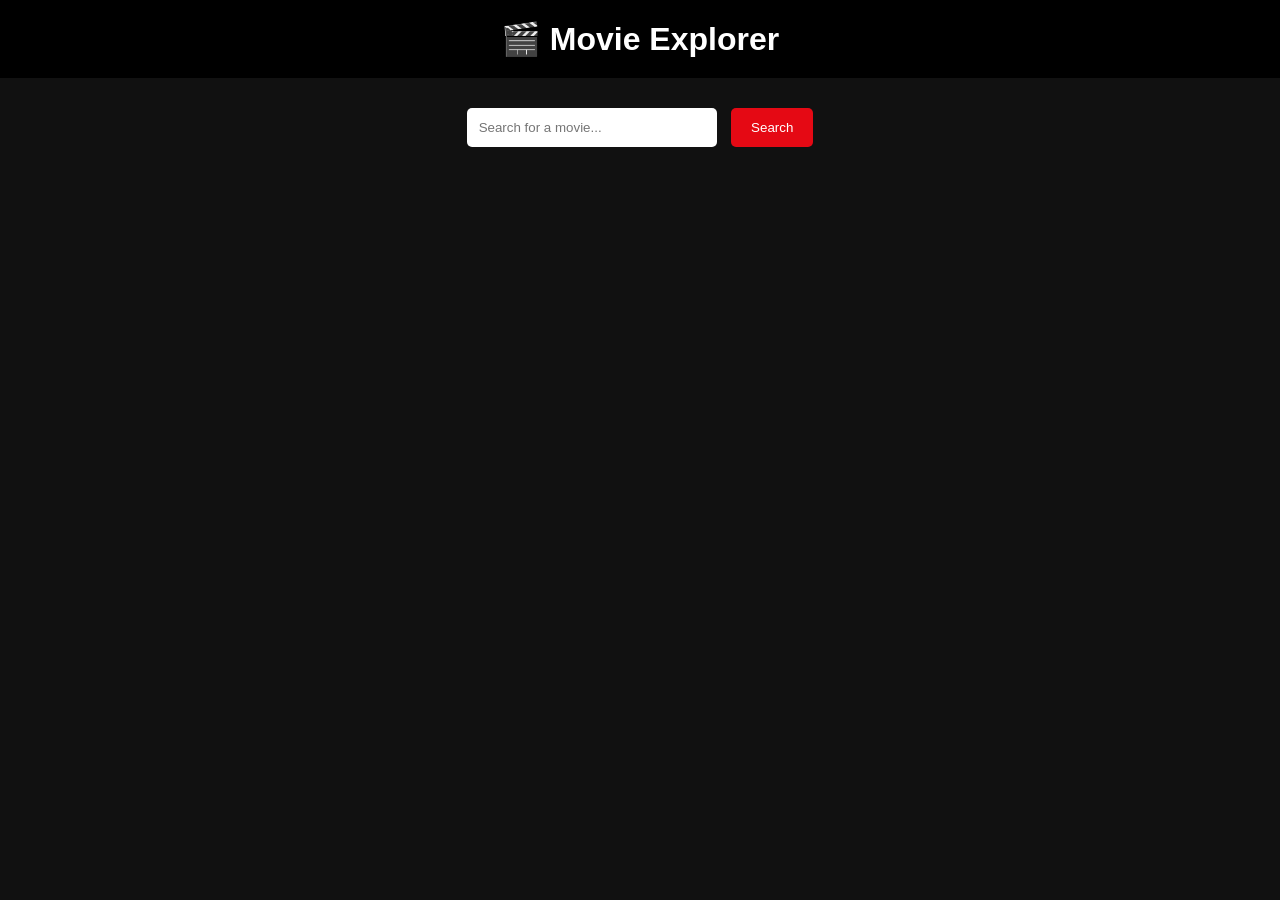
==== index.html @ e54645ca "Add files via upload" ====
<!DOCTYPE html>
<html lang="en">
<head>
<meta charset="UTF-8">
<meta name="viewport" content="width=device-width, initial-scale=1.0">
<title>Movie Explorer</title>
<link rel="stylesheet" href="style.css">
</head>

<body>

<header>
<h1>🎬 Movie Explorer</h1>
</header>

<section class="search-section">
<form id="movieForm">
<input type="text" id="movieInput" placeholder="Search for a movie..." required>
<button type="submit">Search</button>
</form>
</section>

<section id="movieResult" class="movie-container"></section>

<script src="script.js"></script>

</body>
</html>
---- style.css ----
*{
margin:0;
padding:0;
box-sizing:border-box;
font-family:Arial;
}

body{
background:#111;
color:white;
}

header{
text-align:center;
padding:20px;
background:#000;
}

.search-section{
display:flex;
justify-content:center;
margin:30px 0;
}

.search-section input{
padding:12px;
width:250px;
border:none;
border-radius:5px;
}

.search-section button{
padding:12px 20px;
border:none;
background:#e50914;
color:white;
margin-left:10px;
border-radius:5px;
cursor:pointer;
}

.movie-container{
display:flex;
justify-content:center;
margin-top:20px;
padding:20px;
}

.movie-card{
background:#1c1c1c;
border-radius:10px;
width:300px;
overflow:hidden;
box-shadow:0 5px 15px rgba(0,0,0,0.5);
transition:0.3s;
}

.movie-card:hover{
transform:scale(1.05);
}

.movie-card img{
width:100%;
}

.movie-info{
padding:15px;
}

.movie-info h2{
margin-bottom:10px;
}

.movie-info p{
margin:5px 0;
font-size:14px;
}
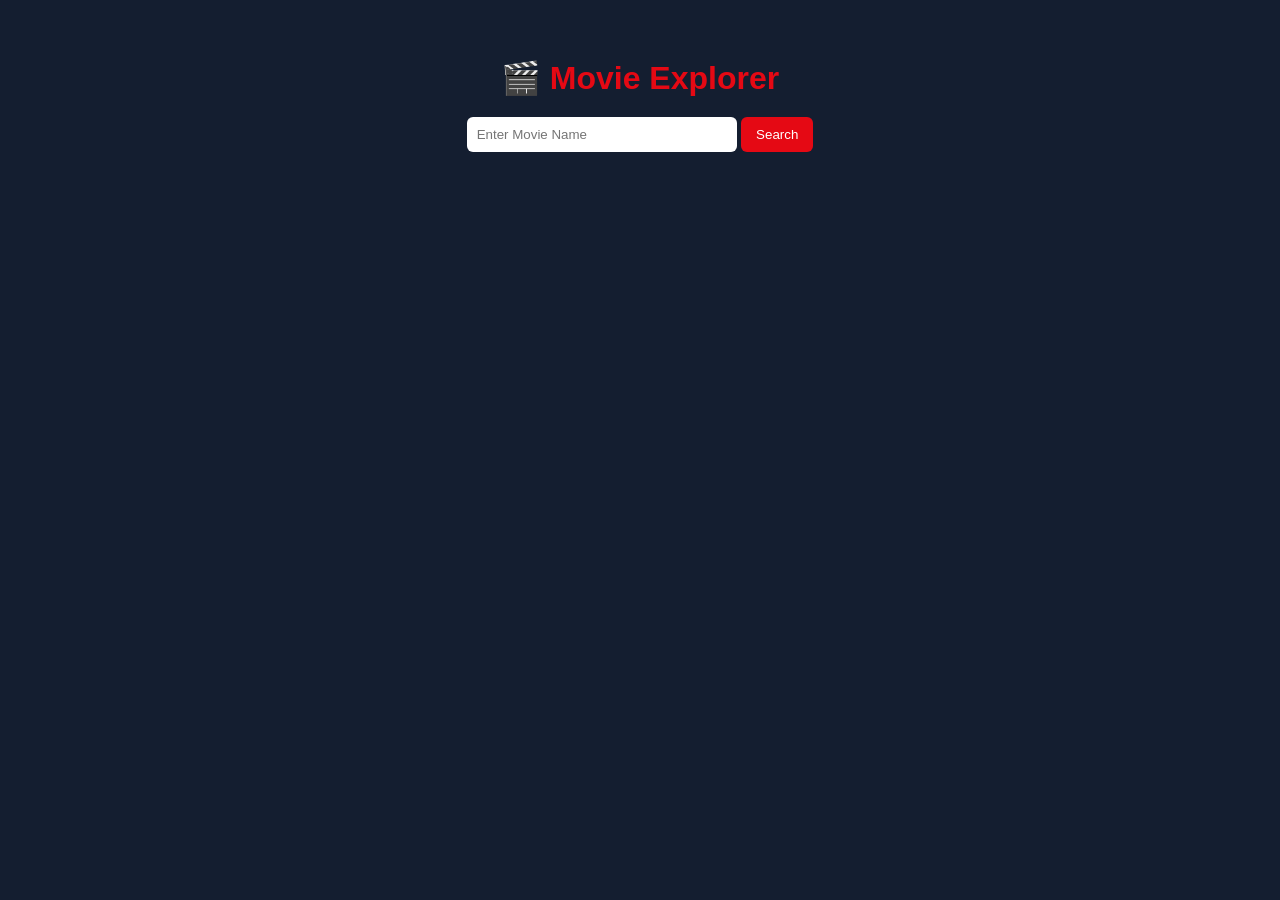
==== commit b9dcee06: "Update index.html" ====
--- a/index.html
+++ b/index.html
@@ -4,25 +4,121 @@
 <meta charset="UTF-8">
 <meta name="viewport" content="width=device-width, initial-scale=1.0">
 <title>Movie Explorer</title>
-<link rel="stylesheet" href="style.css">
+
+<style>
+
+body{
+font-family:Arial;
+background:#141e30;
+color:white;
+text-align:center;
+padding:30px;
+}
+
+h1{
+color:#e50914;
+margin-bottom:20px;
+}
+
+.search-box{
+margin-bottom:20px;
+}
+
+input{
+padding:10px;
+width:250px;
+border:none;
+border-radius:6px;
+}
+
+button{
+padding:10px 15px;
+border:none;
+background:#e50914;
+color:white;
+border-radius:6px;
+cursor:pointer;
+}
+
+.movie-card{
+margin-top:20px;
+background:#1c1c1c;
+padding:20px;
+border-radius:10px;
+display:inline-block;
+}
+
+img{
+width:200px;
+border-radius:10px;
+}
+
+iframe{
+margin-top:15px;
+border-radius:10px;
+}
+
+</style>
+
 </head>
 
 <body>
 
-<header>
 <h1>🎬 Movie Explorer</h1>
-</header>
 
-<section class="search-section">
-<form id="movieForm">
-<input type="text" id="movieInput" placeholder="Search for a movie..." required>
-<button type="submit">Search</button>
-</form>
-</section>
+<div class="search-box">
 
-<section id="movieResult" class="movie-container"></section>
+<input type="text" id="movieName" placeholder="Enter Movie Name">
 
-<script src="script.js"></script>
+<button onclick="searchMovie()">Search</button>
+
+</div>
+
+<div id="result"></div>
+
+<script>
+
+async function searchMovie(){
+
+const movie = document.getElementById("movieName").value;
+
+const url = `https://www.omdbapi.com/?t=${movie}&apikey=564727fa`;
+
+const response = await fetch(url);
+
+const data = await response.json();
+
+if(data.Response == "True"){
+
+document.getElementById("result").innerHTML = `
+
+<div class="movie-card">
+
+<h2>${data.Title}</h2>
+
+<img src="${data.Poster}">
+
+<p>${data.Plot}</p>
+
+<h3>Watch Trailer</h3>
+
+<iframe width="350" height="200"
+src="https://www.youtube.com/embed?listType=search&list=${data.Title} trailer"
+frameborder="0" allowfullscreen></iframe>
+
+</div>
+
+`;
+
+}else{
+
+document.getElementById("result").innerHTML = "<p>Movie not found</p>";
+
+}
+
+}
+
+</script>
 
 </body>
-</html>+</html>
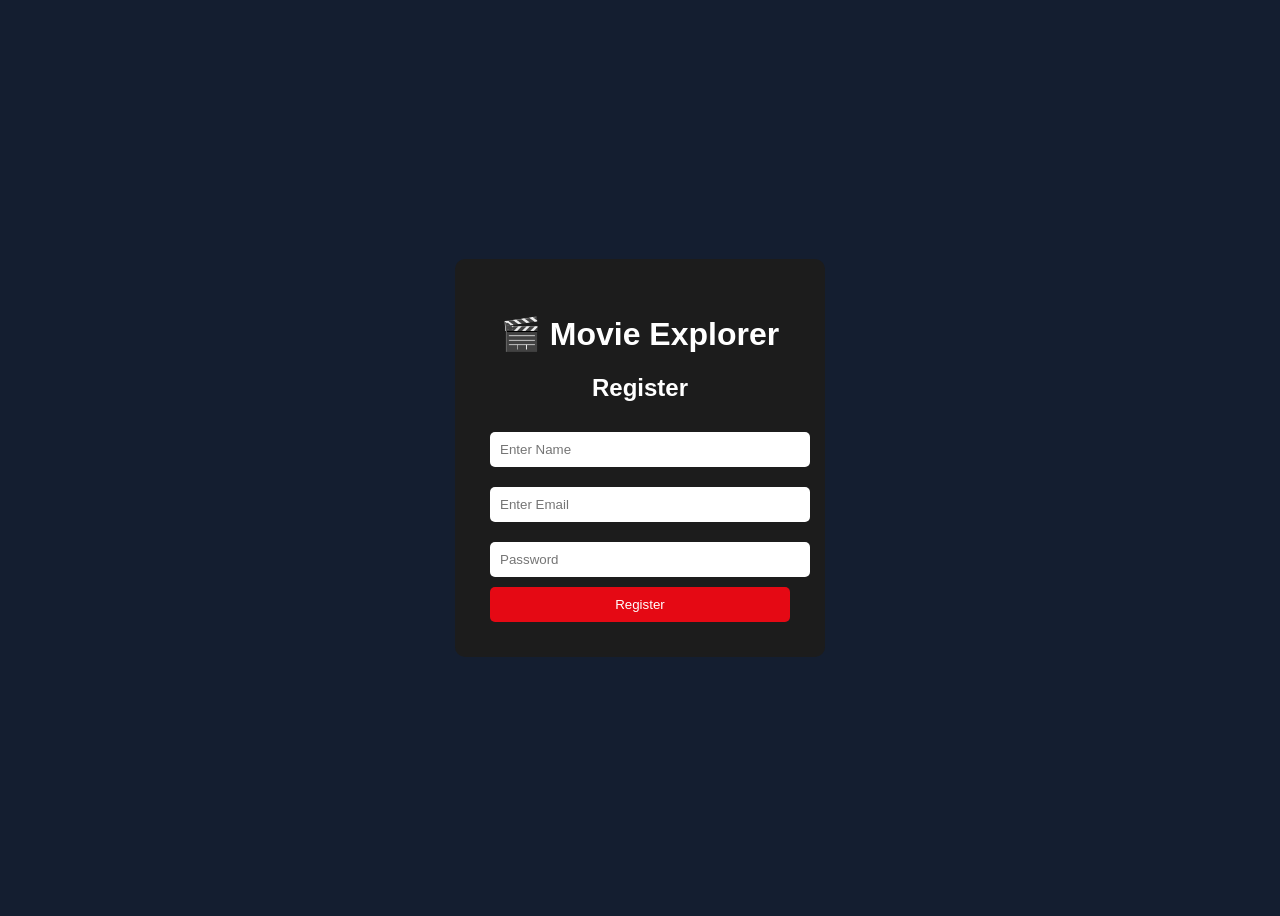
==== commit 8921de1e: "Update index.html" ====
--- a/index.html
+++ b/index.html
@@ -3,120 +3,85 @@
 <head>
 <meta charset="UTF-8">
 <meta name="viewport" content="width=device-width, initial-scale=1.0">
-<title>Movie Explorer</title>
+<title>Register - Movie Explorer</title>
 
 <style>
 
 body{
+height:100vh;
+display:flex;
+justify-content:center;
+align-items:center;
+background:#141e30;
 font-family:Arial;
-background:#141e30;
 color:white;
-text-align:center;
-padding:30px;
 }
 
-h1{
-color:#e50914;
-margin-bottom:20px;
-}
-
-.search-box{
-margin-bottom:20px;
+.register-container{
+background:#1c1c1c;
+padding:35px;
+border-radius:10px;
+width:300px;
+text-align:center;
 }
 
 input{
+width:100%;
 padding:10px;
-width:250px;
+margin:10px 0;
 border:none;
-border-radius:6px;
+border-radius:5px;
 }
 
 button{
-padding:10px 15px;
+width:100%;
+padding:10px;
+background:#e50914;
 border:none;
-background:#e50914;
 color:white;
-border-radius:6px;
+border-radius:5px;
 cursor:pointer;
 }
 
-.movie-card{
-margin-top:20px;
-background:#1c1c1c;
-padding:20px;
-border-radius:10px;
-display:inline-block;
-}
-
-img{
-width:200px;
-border-radius:10px;
-}
-
-iframe{
-margin-top:15px;
-border-radius:10px;
-}
-
 </style>
-
 </head>
 
 <body>
 
+<div class="register-container">
+
 <h1>🎬 Movie Explorer</h1>
+<h2>Register</h2>
 
-<div class="search-box">
+<form id="registerForm">
 
-<input type="text" id="movieName" placeholder="Enter Movie Name">
+<input type="text" id="name" placeholder="Enter Name" required>
 
-<button onclick="searchMovie()">Search</button>
+<input type="email" id="email" placeholder="Enter Email" required>
+
+<input type="password" id="password" placeholder="Password" required>
+
+<button type="submit">Register</button>
+
+</form>
 
 </div>
 
-<div id="result"></div>
-
 <script>
 
-async function searchMovie(){
+document.getElementById("registerForm").addEventListener("submit", function(e){
 
-const movie = document.getElementById("movieName").value;
+e.preventDefault();
 
-const url = `https://www.omdbapi.com/?t=${movie}&apikey=564727fa`;
+const name = document.getElementById("name").value;
+const email = document.getElementById("email").value;
 
-const response = await fetch(url);
+localStorage.setItem("username", name);
+localStorage.setItem("useremail", email);
 
-const data = await response.json();
+window.location.href = "movie.html";
 
-if(data.Response == "True"){
-
-document.getElementById("result").innerHTML = `
-
-<div class="movie-card">
-
-<h2>${data.Title}</h2>
-
-<img src="${data.Poster}">
-
-<p>${data.Plot}</p>
-
-<h3>Watch Trailer</h3>
-
-<iframe width="350" height="200"
-src="https://www.youtube.com/embed?listType=search&list=${data.Title} trailer"
-frameborder="0" allowfullscreen></iframe>
-
-</div>
-
-`;
-
-}else{
-
-document.getElementById("result").innerHTML = "<p>Movie not found</p>";
-
-}
-
-}
+});
 
 </script>
 
